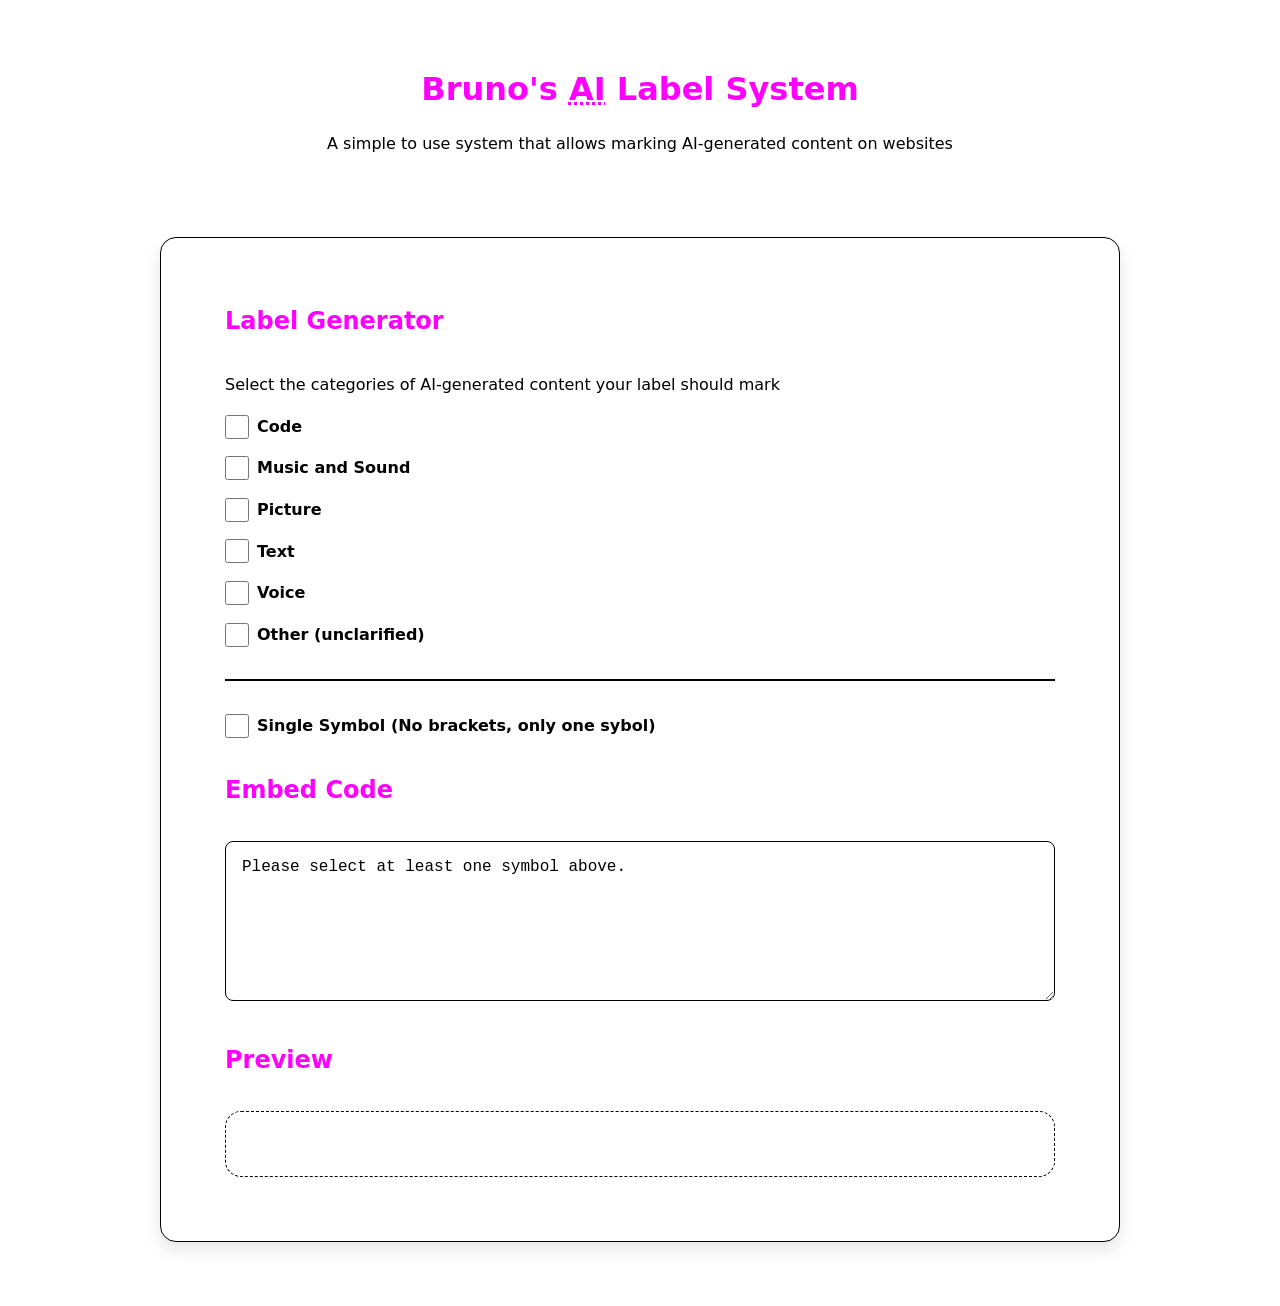
==== explain.html @ f36f5b69 "Initial upload" ====
<!DOCTYPE html>
<html lang='en'>
<head>
    <meta charset='UTF-8'>
    <meta name='viewport' content='width=device-width, initial-scale=1.0'>
    <title>Bruno's AI Label Explanation</title>
    <link rel="shortcut icon" href="static/favicon.svg" type="image/svg">
    <link rel='stylesheet' href='static/style.css'>
</head>
<body class='page_main_body'>
    <main>
        <header>
            <h1 id='dynamic_heading_element'>Bruno's AI Label Explanation</h1>
            <p id='dynamic_subtitle_element'></p>
        </header>
        
        <section id='iframe_presentation_container'>
            <iframe id='label_iframe_element' title='AI Label Presentation' aria-hidden='true'></iframe>
        </section>
        
        <section>
            <ul id='legend_list_element'></ul>
        </section>

        <section>
            <h2>Label Generator</h2>
            <p>Select the categories of AI-generated content your label should mark</p>
            
            <div class='form_group_element' id='checkbox_container_element'>
                <label>
                    <input type='checkbox' value='code' class='symbol_checkbox_element'>
                    Code
                </label>
                <label>
                    <input type='checkbox' value='music' class='symbol_checkbox_element'>
                    Music and Sound
                </label>
                <label>
                    <input type='checkbox' value='picture' class='symbol_checkbox_element'>
                    Picture
                </label>
                <label>
                    <input type='checkbox' value='text' class='symbol_checkbox_element'>
                    Text
                </label>
                <label>
                    <input type='checkbox' value='voice' class='symbol_checkbox_element'>
                    Voice
                </label>
                <label>
                    <input type='checkbox' value='other' class='symbol_checkbox_element'>
                    Other (unclarified)
                </label>
            </div>

            <hr class='divider_element'>

            <div class='form_group_element'>
                <label>
                    <input type='checkbox' id='single_mode_checkbox_element'>
                    Single Symbol (No brackets, only one sybol)
                </label>
            </div>

            <h2>Embed Code</h2>
            <textarea id='output_textarea_element' readonly aria-label='Generated HTML iframe code'></textarea>
            
            <h2>Preview</h2>
            <div id='iframe_preview_container_element'></div>
        </section>

        <footer>
            <a href='index.html'>Learn more about the AI Label System</a>
        </footer>
    </main>
    <script src='static/script.js'></script>
</body>
</html>
---- static/style.css ----
* {
    margin: 0;
    padding: 0;
    box-sizing: border-box;
}

:root {
    --color_label_background: #00ff00;
    
    --color_background: #ffffff;
    --color_text: #000000;
    --color_primary: #ff00ff;
    --color_surface: #ffffff;
    --color_border: #000000;
    
    --spacing_small: 1rem;
    --spacing_medium: 2rem;
    --spacing_large: 4rem;
    --border_radius: 1rem;
    --font_size_base: 1rem;
    --font_size_large: 2rem;
}

@media (prefers-color-scheme: dark) {
    :root {
        --color_background: #000000;
        --color_text: #ffffff;
        --color_primary: #00ff00;
        --color_surface: #000000;
        --color_border: #ffffff;
    }
}

.page_label_body {
    height: 100vh;
    overflow: hidden;
    background-color: transparent;
}

.page_main_body {
    background-color: var(--color_background);
    color: var(--color_text);
    font-family: system-ui, sans-serif;
    font-size: var(--font_size_base);
    line-height: 1.6;
    padding: var(--spacing_large) var(--spacing_medium);
    display: flex;
    flex-direction: column;
    align-items: center;
    min-height: 100vh;
}

#symbol_container_element {
    display: flex;
    flex-direction: row;
    align-items: center;
    justify-content: flex-start;
    padding: 5vh;
    height: 100vh;
    width: max-content;
    border-radius: 10vh;
    overflow: hidden;
    text-decoration: none;
    background-color: var(--color_label_background);
    outline: none;
    color: inherit;
}

#symbol_container_element:not([href]) {
    cursor: default;
}

.ai_symbol_image {
    display: block;
    height: 100%;
    width: auto;
}

main {
    width: 100%;
    max-width: 60rem;
    display: flex;
    flex-direction: column;
    gap: var(--spacing_large);
}

header {
    text-align: center;
}

h1 {
    font-size: var(--font_size_large);
    margin-bottom: var(--spacing_small);
    color: var(--color_primary);
}

section {
    background-color: var(--color_surface);
    padding: var(--spacing_large);
    border-radius: var(--border_radius);
    box-shadow: 0 0.5rem 1rem oklch(0 0 0 / 0.1);
    border: 0.1rem solid var(--color_border);
}

#iframe_presentation_container {
    display: flex;
    justify-content: center;
    align-items: center;
}

#label_iframe_element {
    border: none;
    height: 6rem;
}

#legend_list_element {
    list-style: none;
    display: flex;
    flex-direction: column;
    gap: var(--spacing_medium);
}

.legend_item_element {
    display: grid;
    grid-template-columns: var(--dynamic_icon_column_width, max-content) 1fr;
    align-items: center;
    gap: var(--spacing_medium);
    background-color: var(--color_surface);
    padding: var(--spacing_medium);
    border-radius: var(--border_radius);
}

.legend_iframe_element {
    border: none;
    height: 4rem;
    background-color: transparent;
    justify-self: center;
}

.legend_text_element {
    font-weight: bold;
    font-size: 1.25rem;
}

a {
    color: var(--color_primary);
    text-decoration: underline;
    text-underline-offset: 0.2rem;
}

footer {
    margin-top: var(--spacing_large);
    text-align: center;
}

h2 {
    margin-bottom: var(--spacing_medium);
    color: var(--color_primary);
    margin-top: var(--spacing_medium);
}

h2:first-of-type {
    margin-top: 0;
}

p {
    margin-bottom: var(--spacing_small);
}

.form_group_element {
    display: flex;
    flex-direction: column;
    gap: var(--spacing_small);
    margin-bottom: var(--spacing_medium);
}

label {
    display: flex;
    align-items: center;
    gap: 0.5rem;
    cursor: pointer;
    font-weight: bold;
}

input[type='checkbox'] {
    width: 1.5rem;
    height: 1.5rem;
    cursor: pointer;
    accent-color: var(--color_primary);
}

textarea {
    width: 100%;
    height: 10rem;
    padding: var(--spacing_small);
    font-family: monospace;
    font-size: var(--font_size_base);
    background-color: var(--color_background);
    color: var(--color_text);
    border: 0.1rem solid var(--color_border);
    border-radius: 0.5rem;
    resize: vertical;
}

.divider_element {
    height: 0.1rem;
    background-color: var(--color_border);
    margin: var(--spacing_medium) 0;
    border: none;
}

#iframe_preview_container_element {
    display: flex;
    justify-content: center;
    align-items: center;
    min-height: 4rem;
    padding: var(--spacing_medium);
    background-color: var(--color_background);
    border: 0.1rem dashed var(--color_border);
    border-radius: var(--border_radius);
}
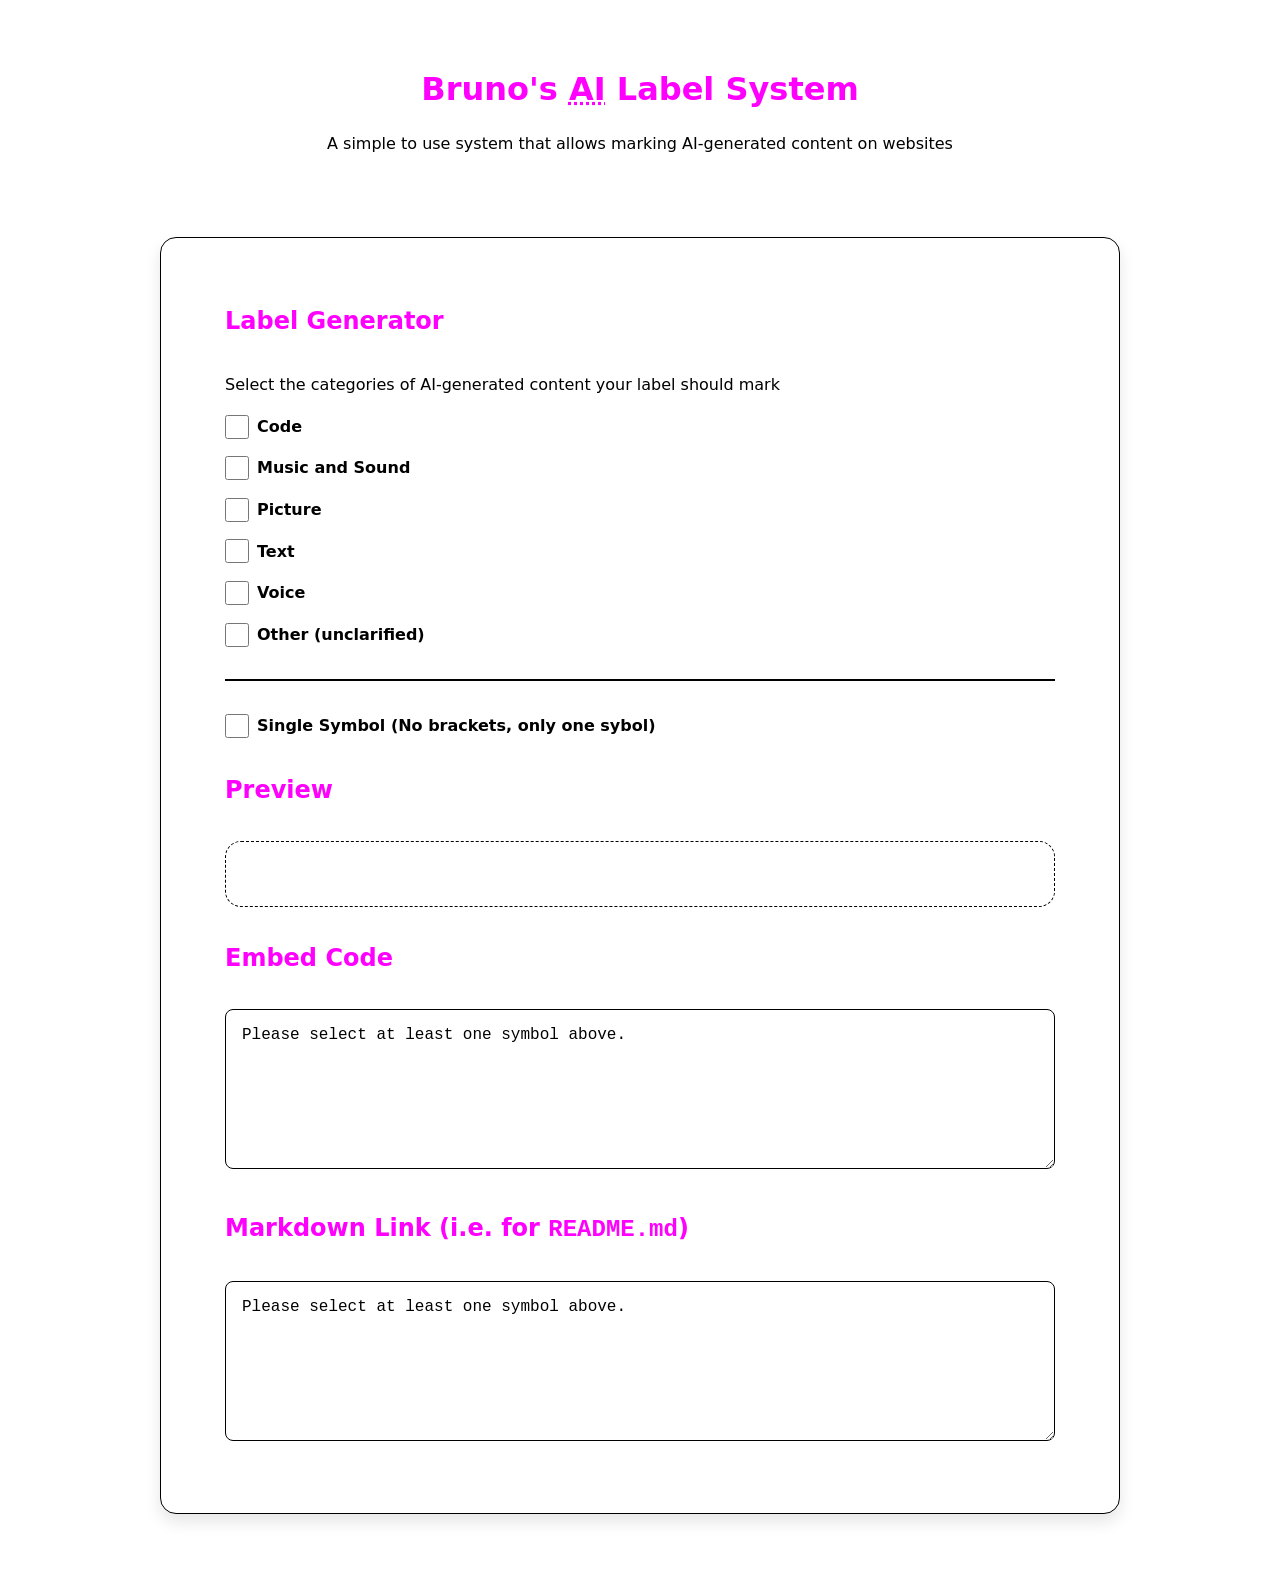
==== commit f7a5a7c3: "Update explain.html" ====
--- a/explain.html
+++ b/explain.html
@@ -3,7 +3,7 @@
 <head>
     <meta charset='UTF-8'>
     <meta name='viewport' content='width=device-width, initial-scale=1.0'>
-    <title>Bruno's AI Label Explanation</title>
+    <title>AI Label Explanation</title>
     <link rel="shortcut icon" href="static/favicon.svg" type="image/svg">
     <link rel='stylesheet' href='static/style.css'>
 </head>
@@ -62,11 +62,14 @@
                 </label>
             </div>
 
+            <h2>Preview</h2>
+            <div id='iframe_preview_container_element'></div>
+
             <h2>Embed Code</h2>
             <textarea id='output_textarea_element' readonly aria-label='Generated HTML iframe code'></textarea>
-            
-            <h2>Preview</h2>
-            <div id='iframe_preview_container_element'></div>
+
+            <h2>Markdown Link (i.e. for <code>README.md</code>)</h2>
+            <textarea id='markdown_output_textarea_element' readonly aria-label='Generated Markdown link'></textarea>
         </section>
 
         <footer>
@@ -75,4 +78,4 @@
     </main>
     <script src='static/script.js'></script>
 </body>
-</html>+</html>
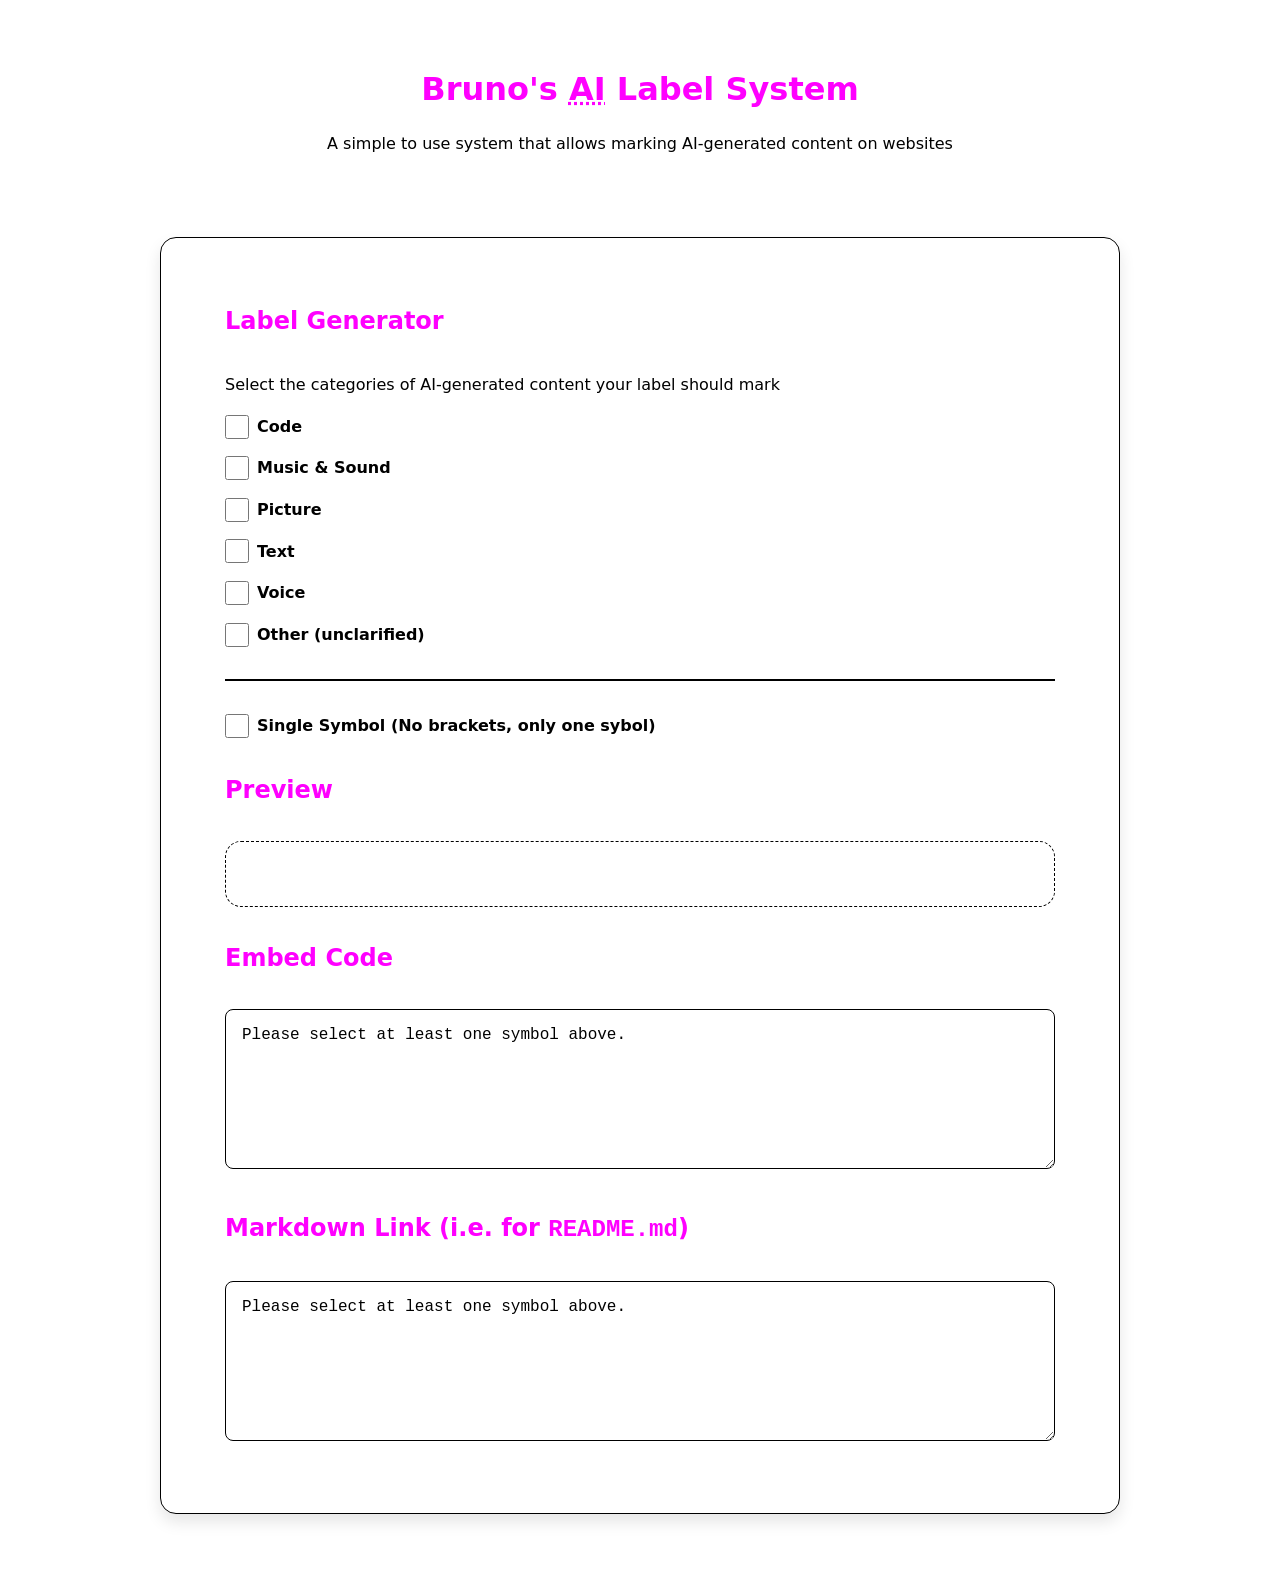
==== commit 892a30c2: "Update explain.html" ====
--- a/explain.html
+++ b/explain.html
@@ -3,7 +3,7 @@
 <head>
     <meta charset='UTF-8'>
     <meta name='viewport' content='width=device-width, initial-scale=1.0'>
-    <title>AI Label Explanation</title>
+    <title>AI Label Explanationnnnnnnnnnn</title>
     <link rel="shortcut icon" href="static/favicon.svg" type="image/svg">
     <link rel='stylesheet' href='static/style.css'>
 </head>
